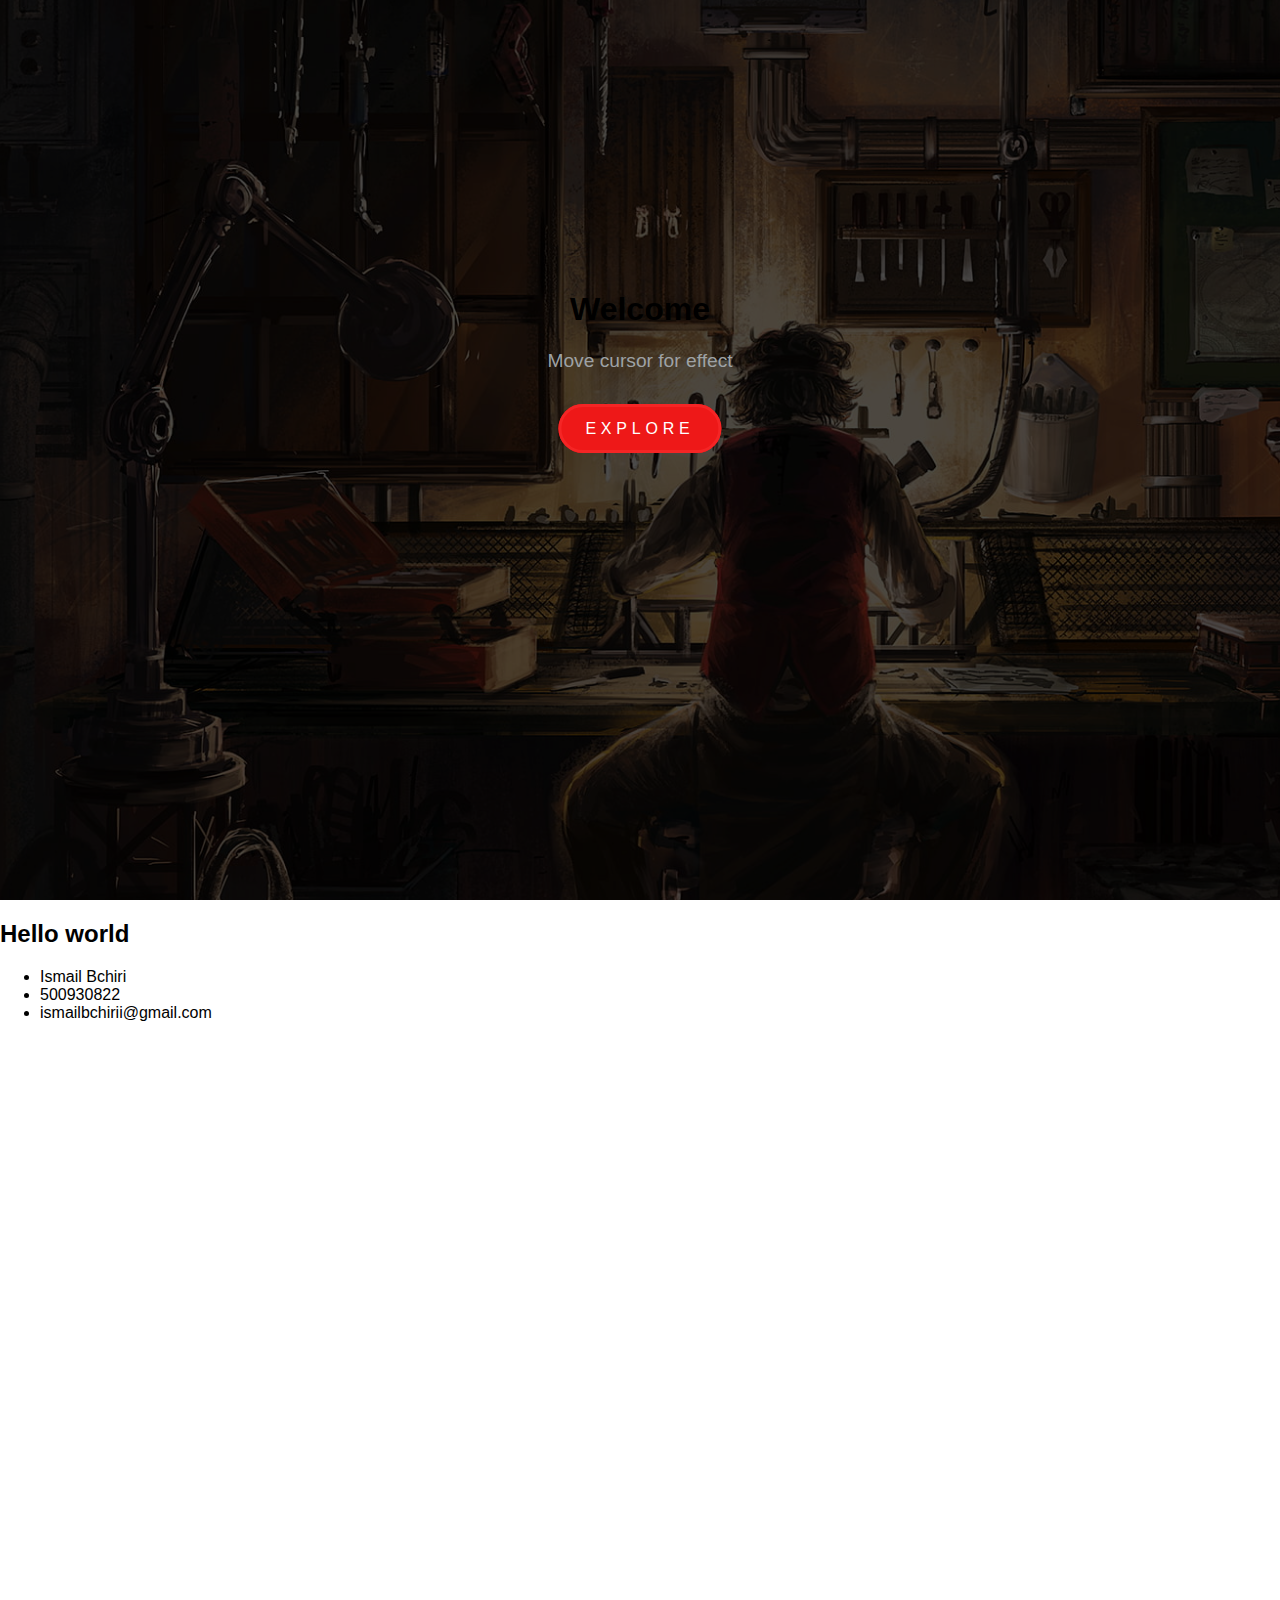
==== index.html @ 6baf1265 "v1" ====
<!DOCTYPE html>
<html lang="en">
<head>
    <meta charset="UTF-8">
    <meta name="viewport" content="width=device-width, initial-scale=1.0">
    <link href="style.css" rel="stylesheet">
    <script src="site.js"></script>
    <title>Hallo wereld</title>
</head>
<body>
    <header class="header">
        <div class="box"></div>
        <div class="content">
            <h1>Welcome</h1>
            <p>Move cursor for effect</p>
            <a href="worldexplanation.html" class="btn">EXPLORE</a>
        </div>
        <a href="worldexplanation.html">World Explanation</a>
        <a href="characters.html">Characters</a>
    </header>
    <main>
    <nav>
        
    </nav>
    <h2>Hello world</h2>
    </main>

    <footer>
        <ul>
            <li>Ismail Bchiri</li>
            <li>500930822</li>
            <li>ismailbchirii@gmail.com</li>
        </ul>
    </footer>
</body>
</html>

<!-- bronvermelding:
https://internetingishard.netlify.app/html-and-css/links-and-images/ 
https://www.wallpaperflare.com/digital-art-steampunk-work-bench-tools-working-out-wallpaper-ymbdb/download-->
---- style.css ----
body {
  min-height: 200vh;
  margin: 0;
  padding: 0;
  font-family: Arial, Helvetica, sans-serif;
}

header {
  overflow: hidden;
  position: relative;
  min-height: 100vh;
  width: 100%;
}

header .box {
  position: absolute;
  top: 50%;
  left: 50%;
  transform: translate(-50%, -50%);
  background-image: url("images/background1.jpg");
  background-size: cover;
  background-repeat: no-repeat;
  width: 130%;
  height: 130%;
  filter: brightness(30%);
}

header .content {
  position: absolute;
  top: 30%;
  left: 50%;
  transform: translate(-50%);
  text-align: center;
}

header .content p {
  margin-bottom: 2.5em;
  color: #9ea2a5;
  font-size: 1.2em;
}

header .btn {
  text-decoration: none;
  color: #fff;
  background: #ee1818;
  padding: 0.8em 1.5em;
  border: 3px #f52525 solid;
  border-radius: 30px;
  letter-spacing: 0.3rem;
  -webkit-transition: 0.3;
  transition: 0.3s;
}

header .btn:hover {
  background: #d31010;
}
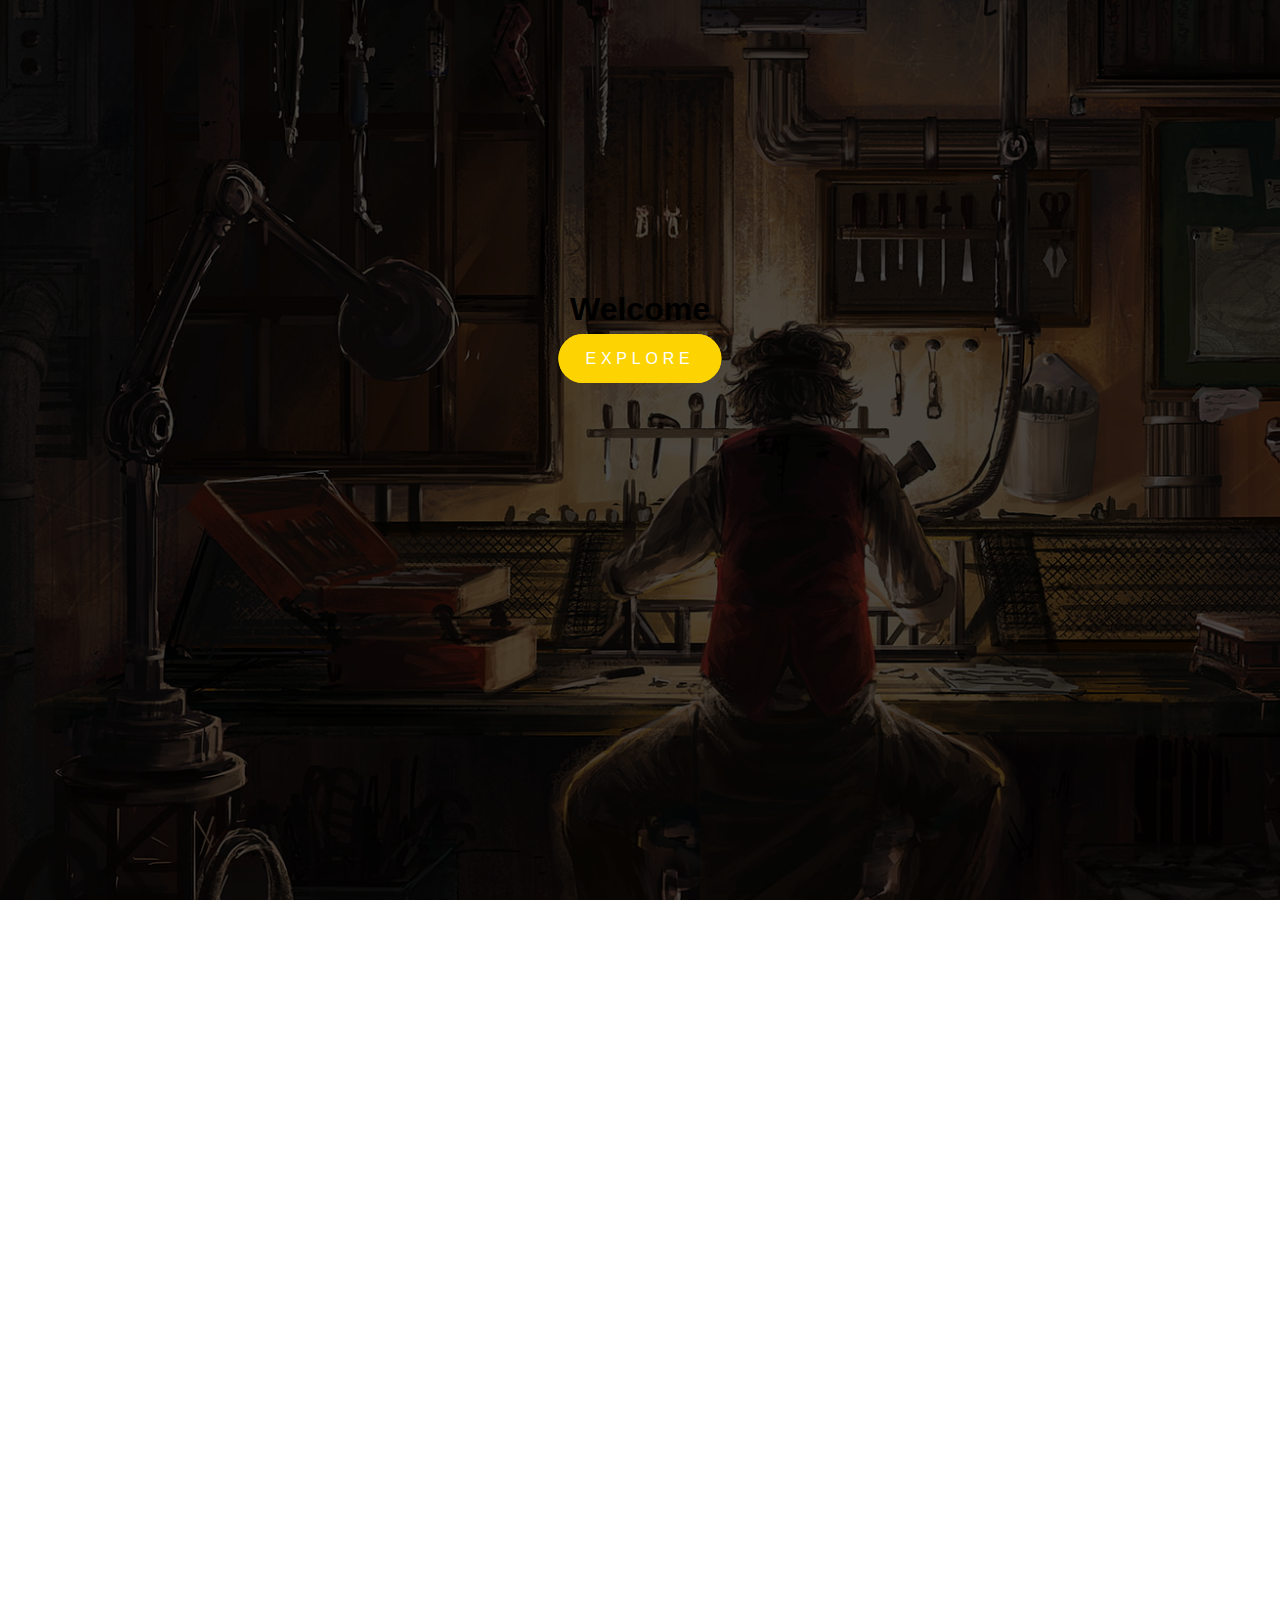
==== commit a5ef987d: "Add files via upload" ====
--- a/index.html
+++ b/index.html
@@ -4,7 +4,6 @@
     <meta charset="UTF-8">
     <meta name="viewport" content="width=device-width, initial-scale=1.0">
     <link href="style.css" rel="stylesheet">
-    <script src="site.js"></script>
     <title>Hallo wereld</title>
 </head>
 <body>
@@ -12,29 +11,19 @@
         <div class="box"></div>
         <div class="content">
             <h1>Welcome</h1>
-            <p>Move cursor for effect</p>
-            <a href="worldexplanation.html" class="btn">EXPLORE</a>
+            <a href="world.html" class="btn">EXPLORE</a>
         </div>
         <a href="worldexplanation.html">World Explanation</a>
         <a href="characters.html">Characters</a>
     </header>
     <main>
-    <nav>
-        
-    </nav>
-    <h2>Hello world</h2>
+        <script src="site.js"></script>
     </main>
 
-    <footer>
-        <ul>
-            <li>Ismail Bchiri</li>
-            <li>500930822</li>
-            <li>ismailbchirii@gmail.com</li>
-        </ul>
-    </footer>
 </body>
 </html>
 
 <!-- bronvermelding:
 https://internetingishard.netlify.app/html-and-css/links-and-images/ 
-https://www.wallpaperflare.com/digital-art-steampunk-work-bench-tools-working-out-wallpaper-ymbdb/download-->+https://www.wallpaperflare.com/digital-art-steampunk-work-bench-tools-working-out-wallpaper-ymbdb/download
+-->--- a/style.css
+++ b/style.css
@@ -2,12 +2,13 @@
   min-height: 200vh;
   margin: 0;
   padding: 0;
+  Overflow-y: hidden; /*stopt vertical scroll*/
   font-family: Arial, Helvetica, sans-serif;
 }
 
 header {
-  overflow: hidden;
-  position: relative;
+  overflow: hidden; /*stopt horizontal scroll*/
+  position: relative; /*stopt horizontal scroll*/
   min-height: 100vh;
   width: 100%;
 }
@@ -33,18 +34,12 @@
   text-align: center;
 }
 
-header .content p {
-  margin-bottom: 2.5em;
-  color: #9ea2a5;
-  font-size: 1.2em;
-}
-
 header .btn {
   text-decoration: none;
   color: #fff;
-  background: #ee1818;
+  background: #fdd402;
   padding: 0.8em 1.5em;
-  border: 3px #f52525 solid;
+  border: 3px #fdd402 solid;
   border-radius: 30px;
   letter-spacing: 0.3rem;
   -webkit-transition: 0.3;
@@ -52,5 +47,15 @@
 }
 
 header .btn:hover {
-  background: #d31010;
+  background: #fdd402;
 }
+
+/* PAGES */
+
+header .basepage {
+  padding: 60px;
+  text-align: center;
+  background: #1abc9c;
+  color: white;
+  font-size: 30px;
+}
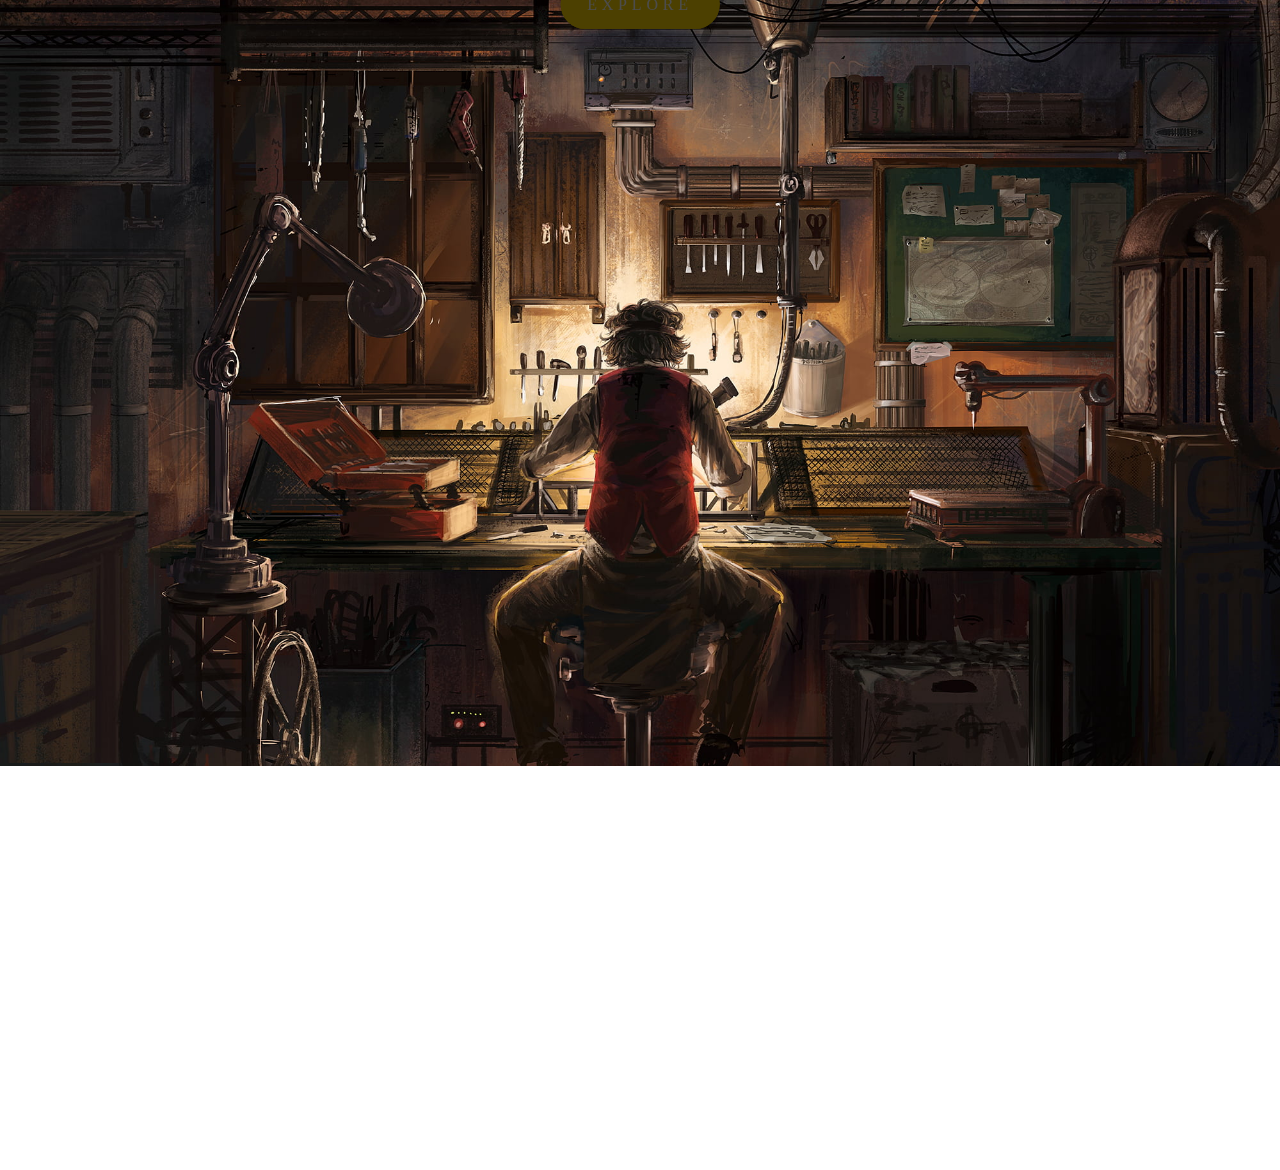
==== commit cb0b996a: "Add files via upload" ====
--- a/index.html
+++ b/index.html
@@ -6,20 +6,17 @@
     <link href="style.css" rel="stylesheet">
     <title>Hallo wereld</title>
 </head>
-<body>
-    <header class="header">
+<body class="start-bg startbody">
+    <main class="brightness-100">
         <div class="box"></div>
         <div class="content">
-            <h1>Welcome</h1>
-            <a href="world.html" class="btn">EXPLORE</a>
+            <h1><strong>Welcome</strong><br><sub>To a whole different world</sub></h1>
+            <a href="home.html" class="btn">EXPLORE</a>
         </div>
         <a href="worldexplanation.html">World Explanation</a>
         <a href="characters.html">Characters</a>
-    </header>
-    <main>
-        <script src="site.js"></script>
     </main>
-
+    <script src="site.js"></script>
 </body>
 </html>
 
--- a/style.css
+++ b/style.css
@@ -1,19 +1,17 @@
  body {
-  min-height: 200vh;
   margin: 0;
   padding: 0;
-  Overflow-y: hidden; /*stopt vertical scroll*/
-  font-family: Arial, Helvetica, sans-serif;
-}
+  font-family: 'Times New Roman', Times, serif
+ }
 
-header {
+.startbody {
   overflow: hidden; /*stopt horizontal scroll*/
   position: relative; /*stopt horizontal scroll*/
   min-height: 100vh;
   width: 100%;
 }
 
-header .box {
+.start-bg {   /*background*/
   position: absolute;
   top: 50%;
   left: 50%;
@@ -26,16 +24,23 @@
   filter: brightness(30%);
 }
 
-header .content {
-  position: absolute;
-  top: 30%;
-  left: 50%;
-  transform: translate(-50%);
-  text-align: center;
+.brightness-100 {
+  filter: brightness(100%);
 }
 
-header .btn {
-  text-decoration: none;
+
+.content {
+  position: absolute;
+  top: 42%;
+  left: 50%;
+  transform: translate(-50%); /*centreert de button */
+  text-align: center; /* welcome text position*/
+  color: #fff;
+  font-family:'Times New Roman', Times, serif
+}
+
+.btn {
+  text-decoration: none; /*haalt link underscore _ weg*/
   color: #fff;
   background: #fdd402;
   padding: 0.8em 1.5em;
@@ -46,16 +51,76 @@
   transition: 0.3s;
 }
 
-header .btn:hover {
+.btn:hover {
   background: #fdd402;
 }
 
 /* PAGES */
+/*/////////////////////////////////////////////////////////////////////////////////////////////////////////////
 
-header .basepage {
-  padding: 60px;
+/* Navbar container */
+.navbar {
+  overflow: hidden;
+  font-family: Arial;
+}
+
+/* Links inside the navbar */
+.navbar a {
+  float: left;
+  font-size: 16px;
   text-align: center;
-  background: #1abc9c;
-  color: white;
-  font-size: 30px;
+  padding: 14px 16px;
+  text-decoration: none;
 }
+
+/* The dropdown container */
+.dropdown {
+  float: left;
+  overflow: hidden;
+}
+
+/* Dropdown button */
+.dropdown .dropbtn {
+  font-size: 16px;
+  border: none;
+  outline: none;
+  padding: 14px 16px;
+  background-color: inherit;
+  font-family: inherit; /* Important for vertical align on mobile phones */
+  margin: 0; /* Important for vertical align on mobile phones */
+}
+
+/* Add a red background color to navbar links on hover */
+.navbar a:hover, .dropdown:hover .dropbtn {
+  background-color: red;
+}
+
+/* Dropdown content (hidden by default) */
+.dropdown-content {
+  display: none;
+  position: absolute;
+  background-color: #f9f9f9;
+  min-width: 160px;
+  box-shadow: 0px 8px 16px 0px rgba(0,0,0,0.2);
+  z-index: 1;
+}
+
+/* Links inside the dropdown */
+.dropdown-content a {
+  float: none;
+  color: black;
+  padding: 12px 16px;
+  text-decoration: none;
+  display: block;
+  text-align: left;
+}
+
+/* Add a grey background color to dropdown links on hover */
+.dropdown-content a:hover {
+  background-color: #ddd;
+}
+
+/* Show the dropdown menu on hover */
+.dropdown:hover .dropdown-content {
+  display: block;
+}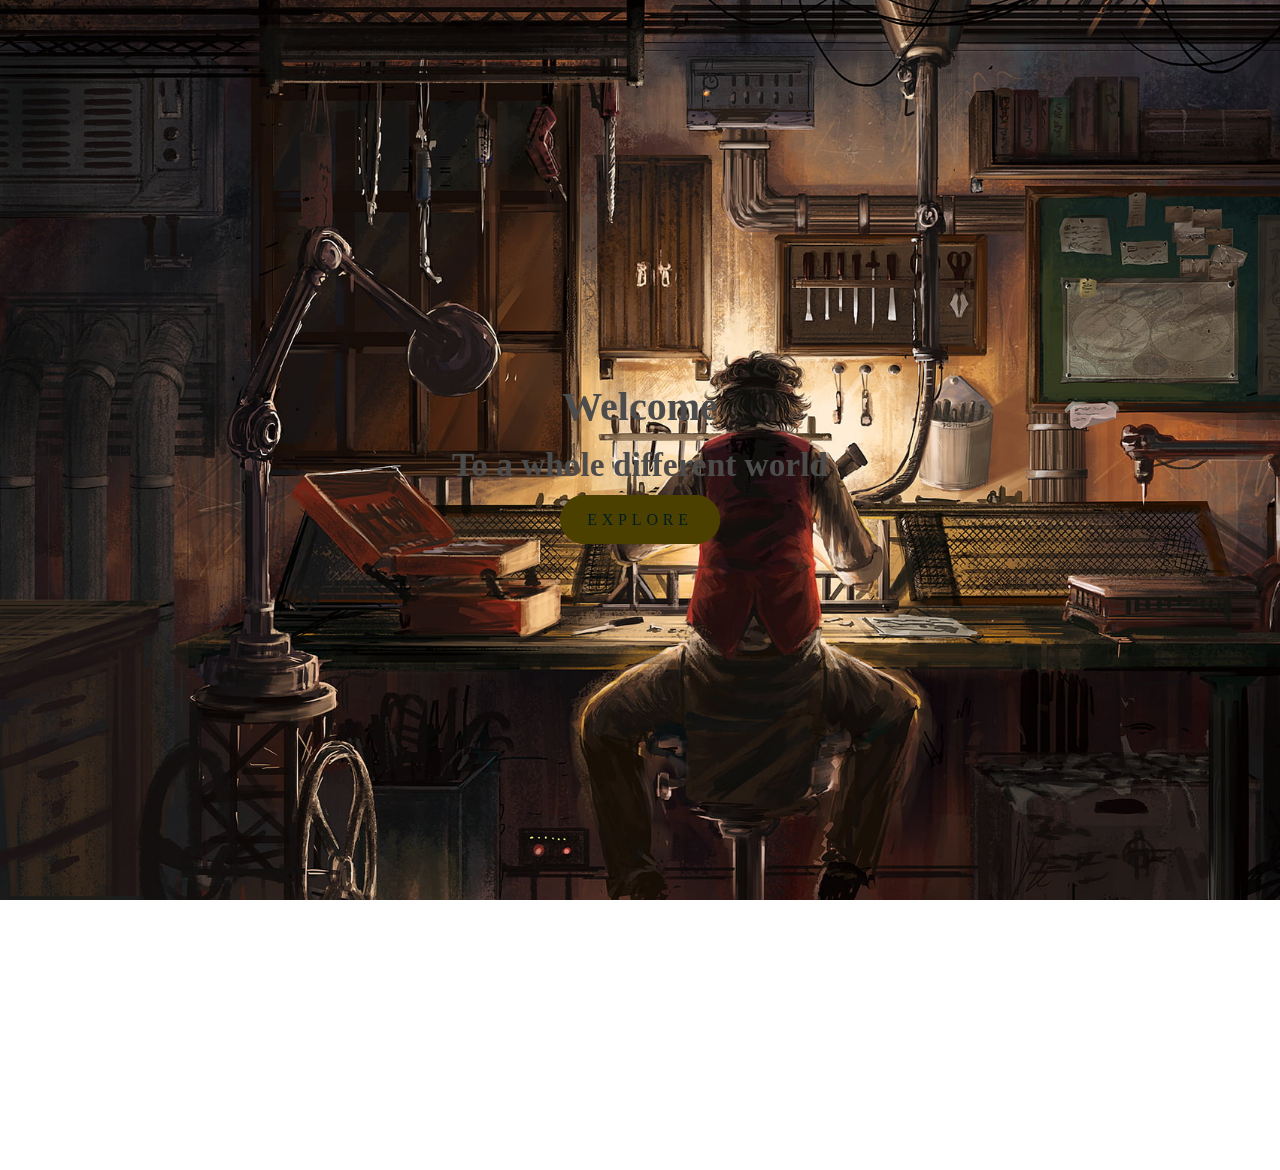
==== commit 955fe869: "Add files via upload" ====
--- a/index.html
+++ b/index.html
@@ -1,26 +1,22 @@
 <!DOCTYPE html>
 <html lang="en">
-<head>
-    <meta charset="UTF-8">
-    <meta name="viewport" content="width=device-width, initial-scale=1.0">
-    <link href="style.css" rel="stylesheet">
+  <head>
+    <meta charset="UTF-8" />
+    <meta name="viewport" content="width=device-width, initial-scale=1.0" />
+    <link href="style.css" rel="stylesheet" />
     <title>Hallo wereld</title>
-</head>
-<body class="start-bg startbody">
-    <main class="brightness-100">
-        <div class="box"></div>
-        <div class="content">
-            <h1><strong>Welcome</strong><br><sub>To a whole different world</sub></h1>
-            <a href="home.html" class="btn">EXPLORE</a>
-        </div>
-        <a href="worldexplanation.html">World Explanation</a>
-        <a href="characters.html">Characters</a>
-    </main>
+  </head>
+  <body class="start-bg startbody">
+    <div class="content">
+      <h1>
+        <strong>Welcome</strong><br /><sub>To a whole different world</sub>
+      </h1>
+      <a href="home.html" class="btn">EXPLORE</a>
+    </div>
     <script src="site.js"></script>
-</body>
+  </body>
 </html>
 
 <!-- bronvermelding:
-https://internetingishard.netlify.app/html-and-css/links-and-images/ 
 https://www.wallpaperflare.com/digital-art-steampunk-work-bench-tools-working-out-wallpaper-ymbdb/download
--->+-->
--- a/style.css
+++ b/style.css
@@ -1,8 +1,8 @@
- body {
+body {
   margin: 0;
   padding: 0;
-  font-family: 'Times New Roman', Times, serif
- }
+  font-family: "Times New Roman", Times, serif;
+}
 
 .startbody {
   overflow: hidden; /*stopt horizontal scroll*/
@@ -11,7 +11,8 @@
   width: 100%;
 }
 
-.start-bg {   /*background*/
+.start-bg {
+  /*background*/
   position: absolute;
   top: 50%;
   left: 50%;
@@ -24,11 +25,6 @@
   filter: brightness(30%);
 }
 
-.brightness-100 {
-  filter: brightness(100%);
-}
-
-
 .content {
   position: absolute;
   top: 42%;
@@ -36,7 +32,7 @@
   transform: translate(-50%); /*centreert de button */
   text-align: center; /* welcome text position*/
   color: #fff;
-  font-family:'Times New Roman', Times, serif
+  font-family: "Times New Roman", Times, serif;
 }
 
 .btn {
@@ -55,72 +51,161 @@
   background: #fdd402;
 }
 
-/* PAGES */
-/*/////////////////////////////////////////////////////////////////////////////////////////////////////////////
-
-/* Navbar container */
-.navbar {
-  overflow: hidden;
-  font-family: Arial;
-}
-
-/* Links inside the navbar */
-.navbar a {
-  float: left;
-  font-size: 16px;
+/* home */
+body {
+  background-image: url("images/homebg.jpg");
+  background-attachment: fixed;
+}
+
+p,
+h1,
+h2,
+ul,
+ol {
   text-align: center;
-  padding: 14px 16px;
-  text-decoration: none;
-}
-
-/* The dropdown container */
-.dropdown {
-  float: left;
-  overflow: hidden;
-}
-
-/* Dropdown button */
-.dropdown .dropbtn {
-  font-size: 16px;
-  border: none;
-  outline: none;
-  padding: 14px 16px;
-  background-color: inherit;
-  font-family: inherit; /* Important for vertical align on mobile phones */
-  margin: 0; /* Important for vertical align on mobile phones */
-}
-
-/* Add a red background color to navbar links on hover */
-.navbar a:hover, .dropdown:hover .dropbtn {
-  background-color: red;
-}
-
-/* Dropdown content (hidden by default) */
-.dropdown-content {
+  font-size: 22px;
+}
+.whitespace ul,
+.whitespace ol {
+  text-align: left;
+}
+
+h1 {
+  font-size: 40px;
+}
+
+h2 {
+  font-size: 30px;
+}
+.synopsis {
+  background-color: hsla(0, 0%, 96%, 0.904);
+  width: 35%;
+  padding: 1px;
+  padding-bottom: 10px;
+  margin: 10vh auto;
+  display: block;
+  border-radius: 8px;
+}
+.homeimages a {
+  text-decoration: none;
+  color: black;
+}
+.homeimages {
+  display: flex;
+  justify-content: center;
+  background-color: hsla(0, 0%, 96%, 0.904);
+  width: 60%;
+  margin: auto;
+  border-radius: 8px;
+}
+
+.homeimages img {
+  width: 300px;
+  height: 300px;
+  object-fit: cover;
+  margin: 30px;
+}
+
+#imgbighover {
+  transition: transform 0.5s ease-out;
+}
+
+#imgbighover:hover,
+.bighovertext:hover + #imgbighover {
+  transform: scale(1.05) rotate(5deg);
+}
+
+/*characters*/
+
+.amirbio {
+  display: flex;
+}
+
+.amirbio img {
+  transform: scale(0.7);
+}
+
+/*General layout*/
+
+.whitespace {
+  display: flex;
+  background-color: hsla(0, 0%, 96%, 0.904);
+  flex-direction: column;
+  margin-left: 15vw;
+  margin-right: 15vw;
+}
+
+a:-webkit-any-link {
+  color: rgb(0, 100, 100);
+  cursor: pointer;
+  text-decoration: none;
+}
+
+.whitespace p,
+.whitespace h2,
+.whitespace h3 {
+  text-align: left;
+  padding: 15px;
+  text-decoration: none;
+}
+
+.whitespace h3 {
+  padding-top: 0px;
+}
+
+.whitespace img {
+  display: flex;
+  margin: auto;
+}
+
+.whitespace #imgalignleft {
+  display: flex;
+  margin-left: 15px;
+}
+
+/* header */
+.main-nav ul {
+  /*head bar*/
+  padding: 0;
+  margin: 0;
+  list-style: none;
+  background-color: #333;
+  display: flex;
+  align-items: center;
+  justify-content: center;
+  height: 8vh;
+  opacity: 95%;
+}
+
+.main-nav ul li {
+  /* button verspreiding */
+  position: relative;
+}
+
+.main-nav ul li a {
+  display: block;
+  padding: 3vh 40px;
+  color: whitesmoke;
+  text-decoration: none;
+  text-align: center;
+}
+
+.main-nav ul li:hover {
+  height: 8vh;
+  background-color: #1d1d1d;
+}
+
+.main-menu,
+.sub-menu {
   display: none;
   position: absolute;
-  background-color: #f9f9f9;
-  min-width: 160px;
-  box-shadow: 0px 8px 16px 0px rgba(0,0,0,0.2);
-  z-index: 1;
-}
-
-/* Links inside the dropdown */
-.dropdown-content a {
-  float: none;
-  color: black;
-  padding: 12px 16px;
-  text-decoration: none;
+  top: 100%;
+  left: 0;
+  background-color: #444;
+  box-sizing: border-box;
+}
+
+.main-nav ul li:hover .main-menu,
+.sub-dropdown:hover .sub-menu {
   display: block;
-  text-align: left;
-}
-
-/* Add a grey background color to dropdown links on hover */
-.dropdown-content a:hover {
-  background-color: #ddd;
-}
-
-/* Show the dropdown menu on hover */
-.dropdown:hover .dropdown-content {
-  display: block;
-}+}
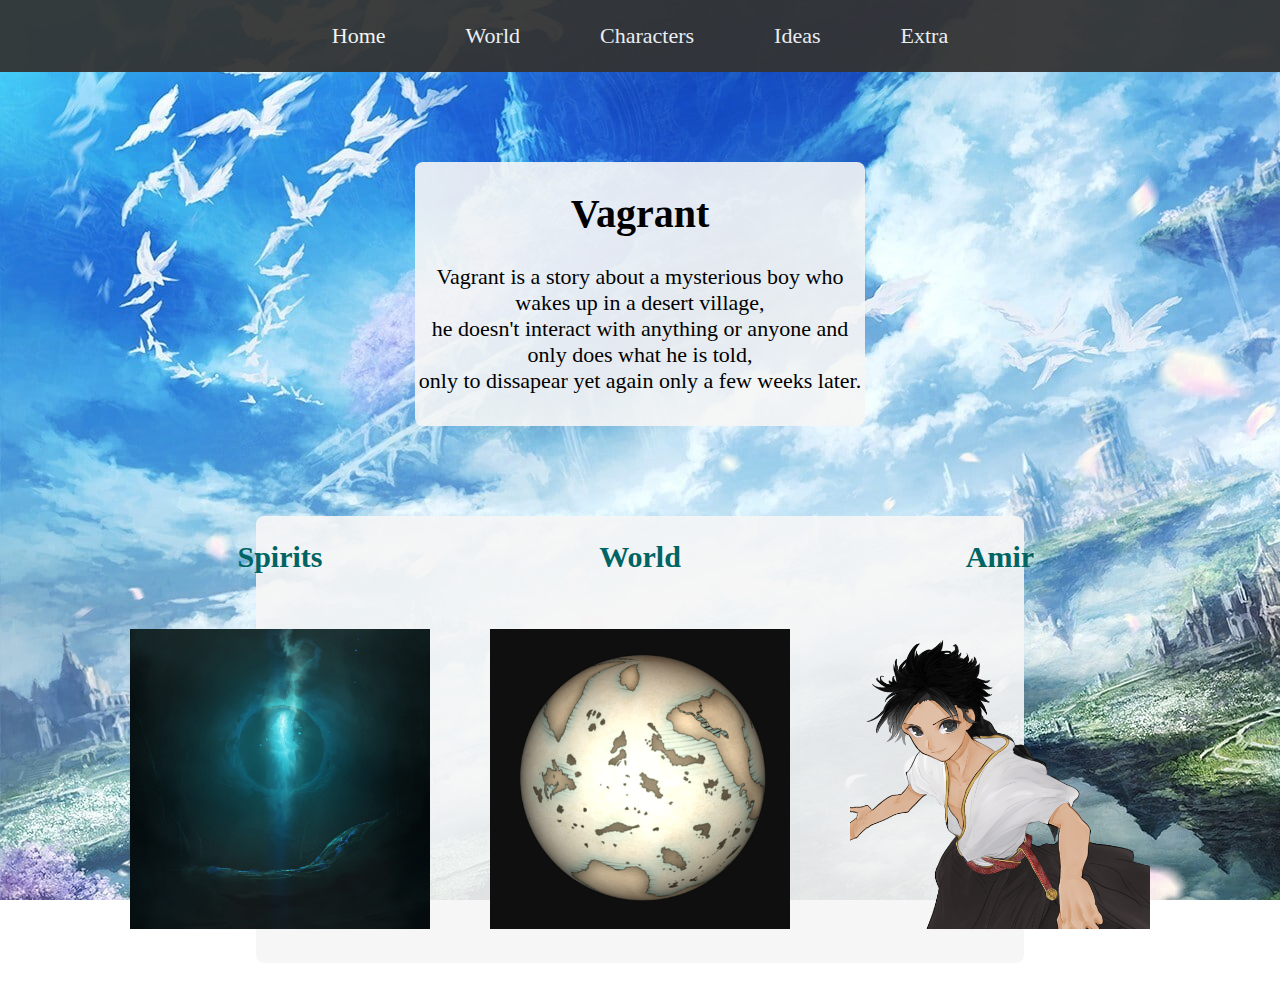
==== commit 07397160: "Add files via upload" ====
--- a/index.html
+++ b/index.html
@@ -4,19 +4,189 @@
     <meta charset="UTF-8" />
     <meta name="viewport" content="width=device-width, initial-scale=1.0" />
     <link href="style.css" rel="stylesheet" />
-    <title>Hallo wereld</title>
+    <title>Home</title>
   </head>
-  <body class="start-bg startbody">
-    <div class="content">
-      <h1>
-        <strong>Welcome</strong><br /><sub>To a whole different world</sub>
-      </h1>
-      <a href="home.html" class="btn">EXPLORE</a>
+
+  <body>
+    <header class="pageheader">
+      <nav class="main-nav">
+        <ul>
+          <!--Head item 1-->
+          <li><a href="index.html">Home</a></li>
+
+          <!--Head item 2-->
+          <li class="main-dropdown">
+            <a>World</a>
+            <div class="main-menu">
+              <ul>
+                <li>
+                  <!--Main item 1-->
+                  <a href="worldpages/worldexplanation.html" class="main-item"
+                    >Explanation</a
+                  >
+                </li>
+
+                <!--Main item 2-->
+                <li class="sub-dropdown">
+                  <a href="worldpages/spirits.html" class="main-item"
+                    >Spirits</a
+                  >
+                  <div class="sub-menu">
+                    <ul>
+                      <li><a href="#">Dens</a></li>
+                      <li><a href="#">Tinkering</a></li>
+                    </ul>
+                  </div>
+                </li>
+
+                <!--Main item 3-->
+                <li>
+                  <a href="$" class="main-item">Materials</a>
+                </li>
+
+                <!--Main item 4-->
+                <li class="sub-dropdown">
+                  <a href="#" class="main-item">Locations</a>
+                  <div class="sub-menu">
+                    <ul>
+                      <li><a href="#">Wilds</a></li>
+                      <li>
+                        <a href="worldpages/civilizations.html"
+                          >Civilizations</a
+                        >
+                      </li>
+                    </ul>
+                  </div>
+                </li>
+              </ul>
+            </div>
+          </li>
+
+          <!--Head item 3-->
+          <li class="main-dropdown">
+            <a>Characters</a>
+            <div class="main-menu">
+              <ul>
+                <!--Main item 1-->
+                <li class="sub-dropdown">
+                  <a href="#" class="main-item">Protagonists</a>
+                  <div class="sub-menu">
+                    <ul>
+                      <li><a href="characterpages/amir.html">Amir</a></li>
+                      <li><a href="characterpages/azhar.html">Azhar</a></li>
+                      <li><a href="characterpages/sarah.html">Sarah</a></li>
+                    </ul>
+                  </div>
+                </li>
+
+                <!--Main item 2-->
+                <li>
+                  <a href="#" class="main-item">Other</a>
+                </li>
+              </ul>
+            </div>
+          </li>
+
+          <!--Head item 4-->
+          <li class="main-dropdown">
+            <a>Ideas</a>
+            <div class="main-menu">
+              <ul>
+                <!--Main item 1-->
+                <li>
+                  <a href="#" class="main-item">Abilities</a>
+                </li>
+
+                <!--Main item 2-->
+                <li>
+                  <a href="#" class="main-item">Characters</a>
+                </li>
+
+                <!--Main item 3-->
+                <li>
+                  <a href="#" class="main-item">Locations</a>
+                </li>
+
+                <!--Main item 4-->
+                <li class="sub-dropdown">
+                  <a href="#" class="main-item">Life</a>
+                  <div class="sub-menu">
+                    <ul>
+                      <li><a href="#">Animals</a></li>
+                      <li><a href="#">Plants</a></li>
+                      <li><a href="#">Other</a></li>
+                    </ul>
+                  </div>
+                </li>
+
+                <!--Main item 5-->
+                <li class="sub-dropdown">
+                  <a href="#" class="main-item">Beliefs</a>
+                  <div class="sub-menu">
+                    <ul>
+                      <li><a href="#">Theories</a></li>
+                      <li><a href="#">Religions</a></li>
+                    </ul>
+                  </div>
+                </li>
+              </ul>
+            </div>
+          </li>
+
+          <!--Head item 5-->
+          <li class="main-dropdown">
+            <a>Extra</a>
+            <div class="main-menu">
+              <ul>
+                <!--Main item 2-->
+                <li>
+                  <a href="extrapages/extramaps.html" class="main-item">Maps</a>
+                </li>
+              </ul>
+            </div>
+          </li>
+        </ul>
+      </nav>
+    </header>
+
+    <div class="synopsis">
+      <h1>Vagrant</h1>
+      <p>
+        Vagrant is a story about a mysterious boy who wakes up in a desert
+        village,<br />
+        he doesn't interact with anything or anyone and only does what he is
+        told,<br />
+        only to dissapear yet again only a few weeks later.
+      </p>
     </div>
-    <script src="site.js"></script>
+
+    <div class="homeimages">
+      <div>
+        <a href="worldpages/spirits.html"
+          ><h2 class="bighovertext">Spirits</h2>
+          <img src="images/Spirit.jpeg" id="imgbighover"
+        /></a>
+      </div>
+      <div>
+        <a href="worldpages/worldexplanation.html"
+          ><h2 class="bighovertext">World</h2>
+          <img src="images/World.png" id="imgbighover"
+        /></a>
+      </div>
+      <div>
+        <a href="characterpages/amir.html"
+          ><h2 class="bighovertext">Amir</h2>
+          <img src="images/Amir.png" id="imgbighover"
+        /></a>
+      </div>
+    </div>
+
+    <footer>
+      <ul></ul>
+    </footer>
   </body>
 </html>
 
 <!-- bronvermelding:
-https://www.wallpaperflare.com/digital-art-steampunk-work-bench-tools-working-out-wallpaper-ymbdb/download
+https://www.deviantart.com/cobaltplasma/art/Will-o-the-Wisp-603821217
 -->
